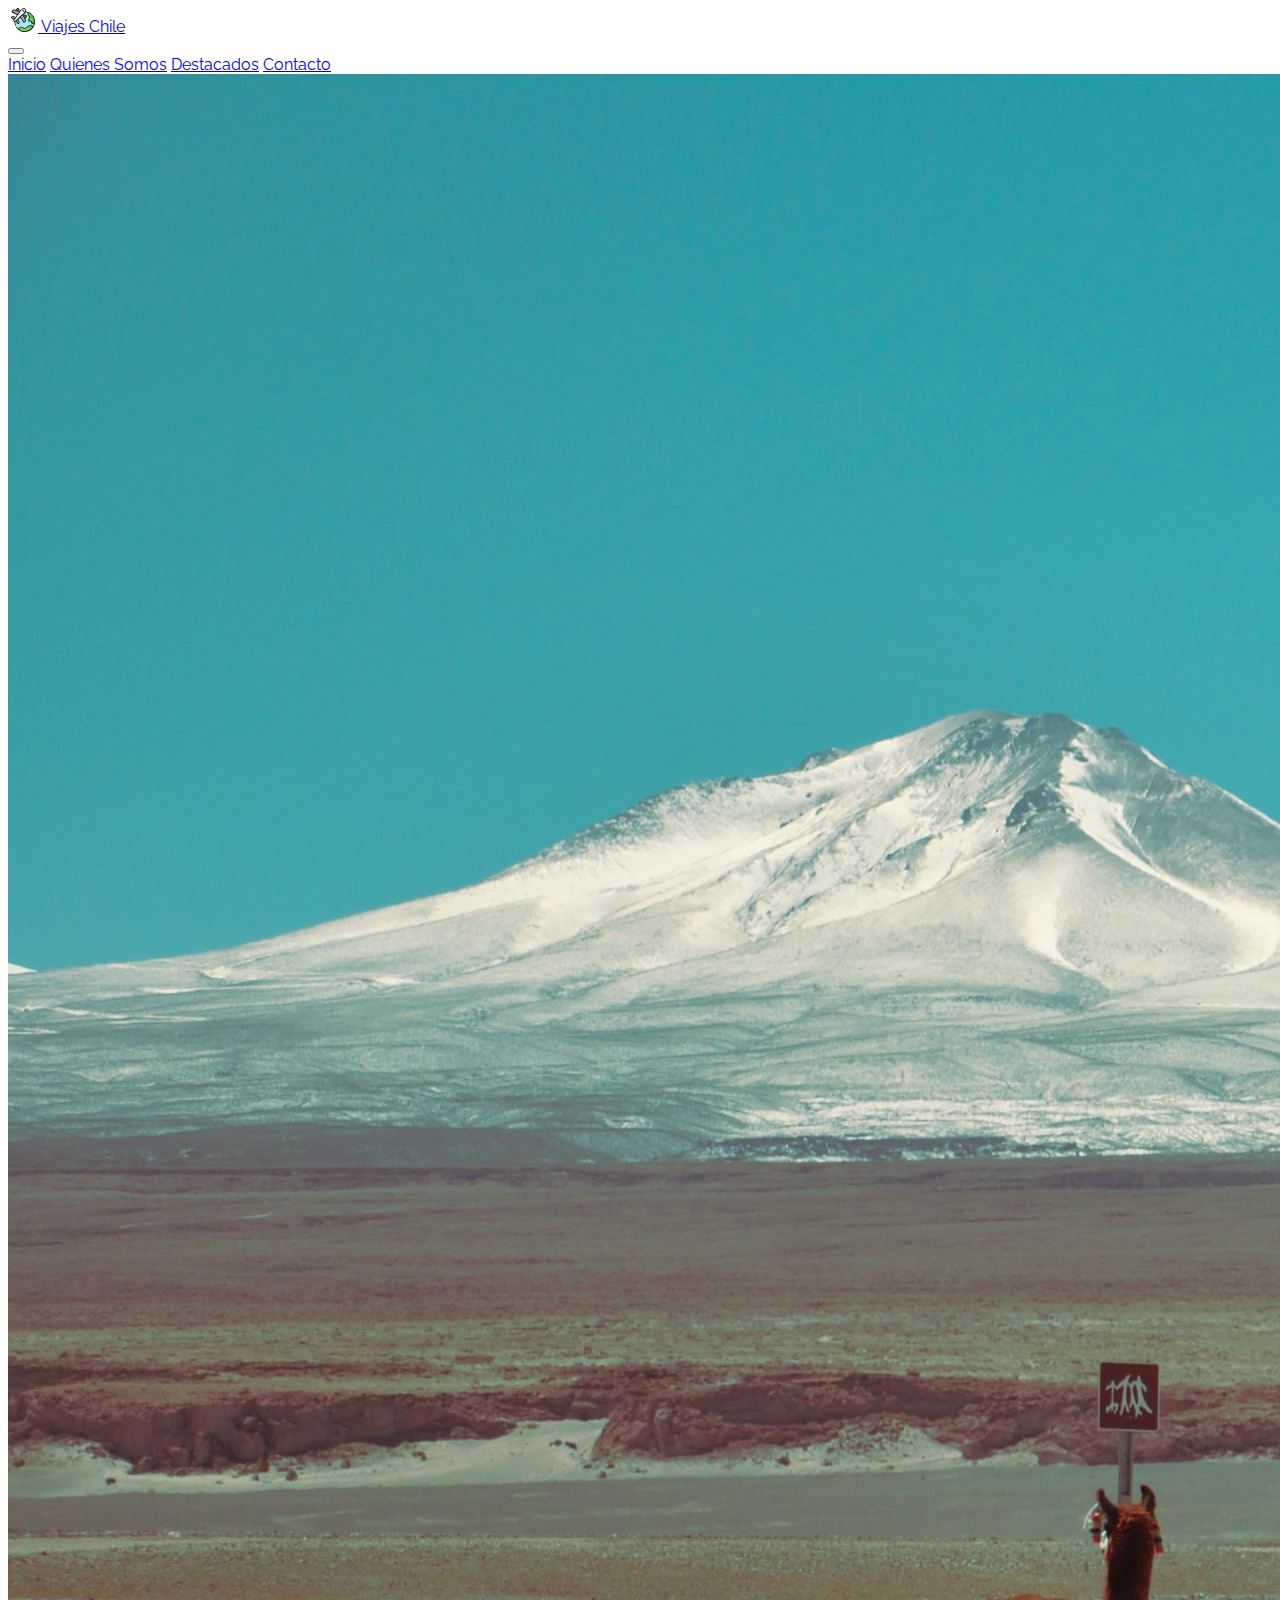
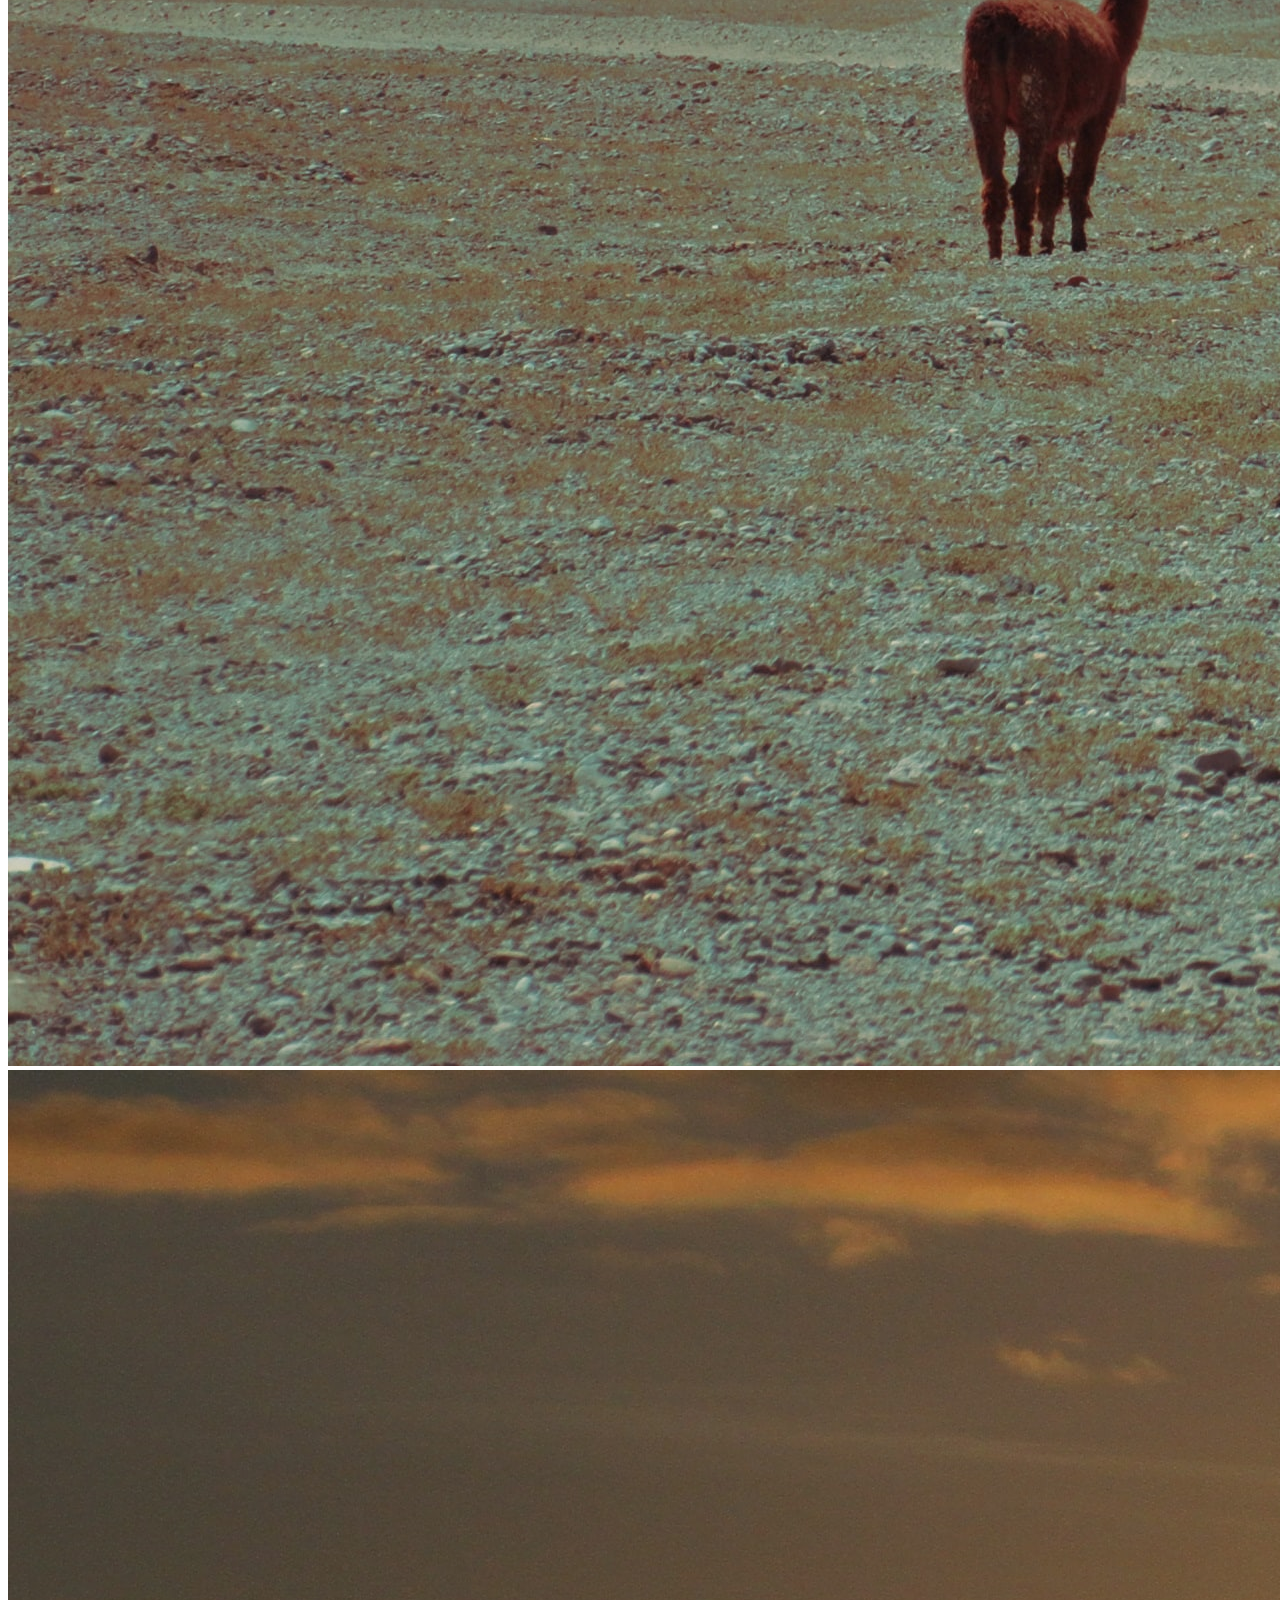
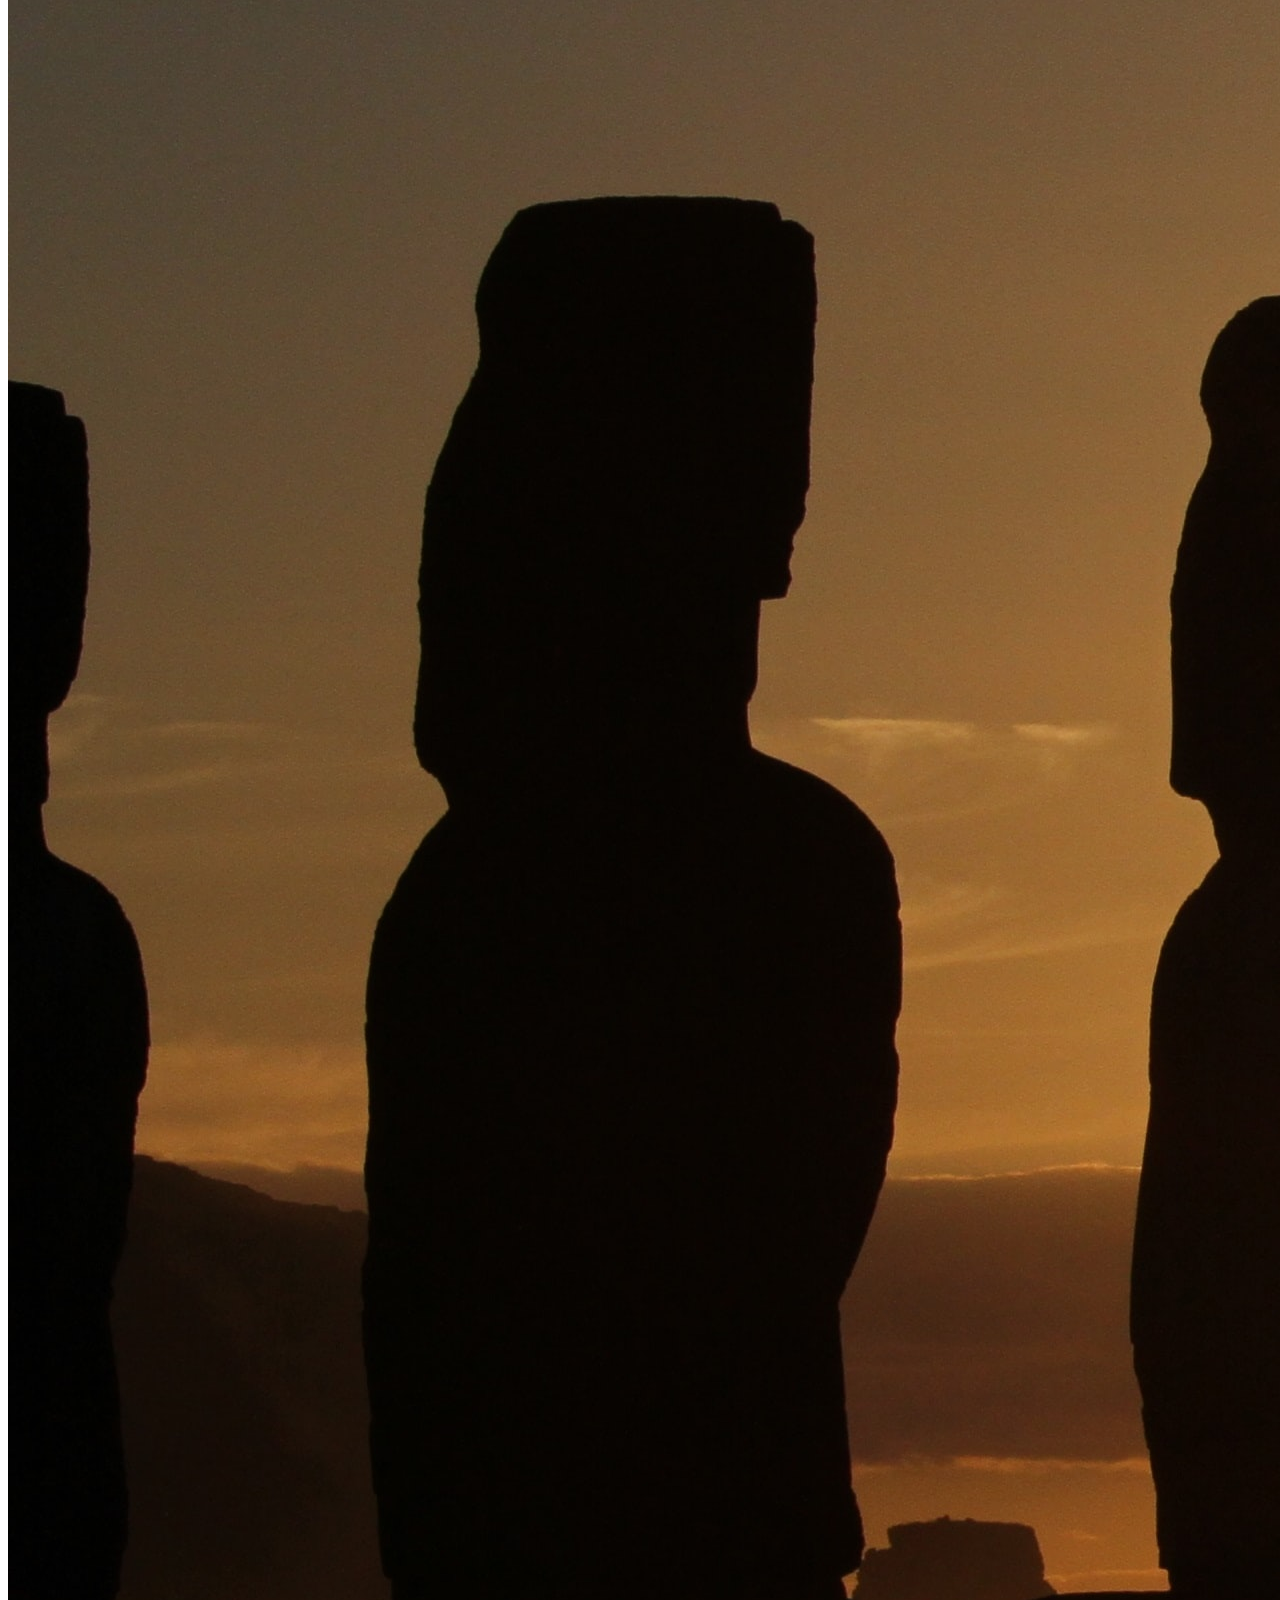
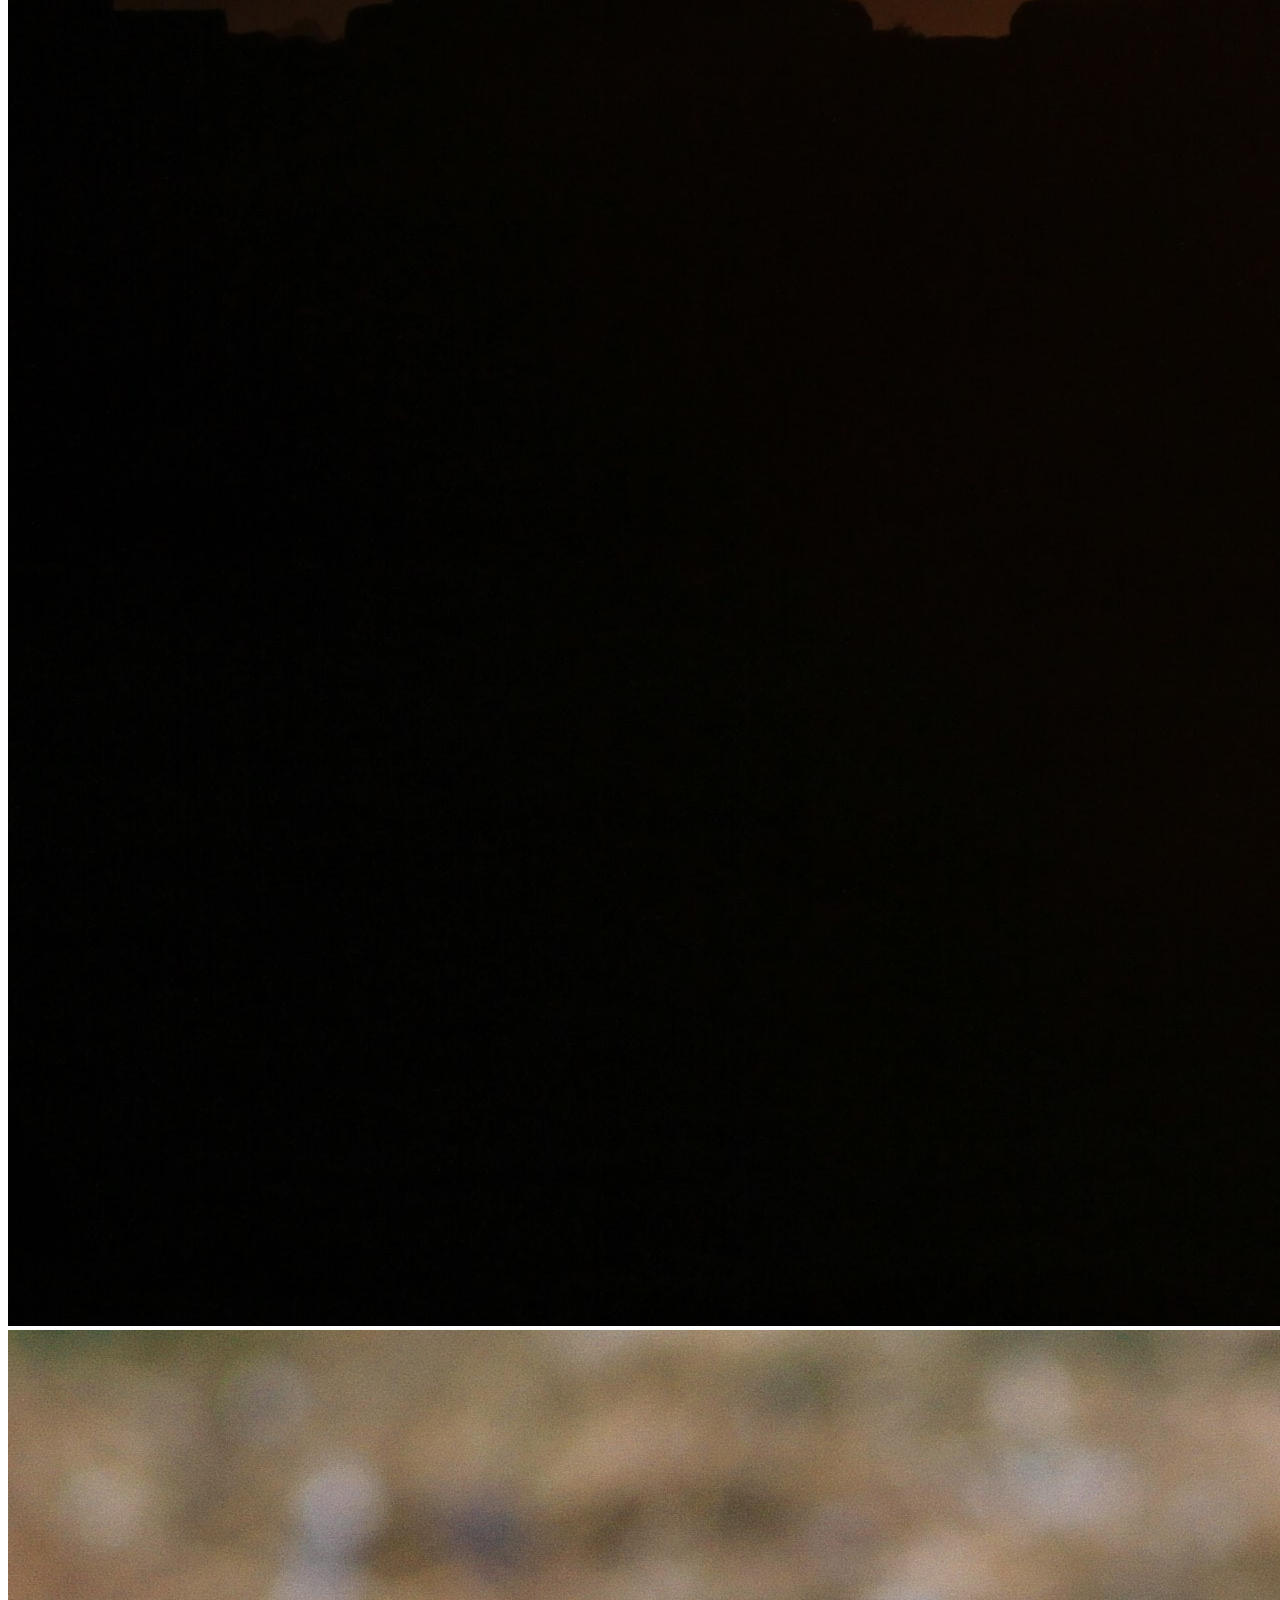
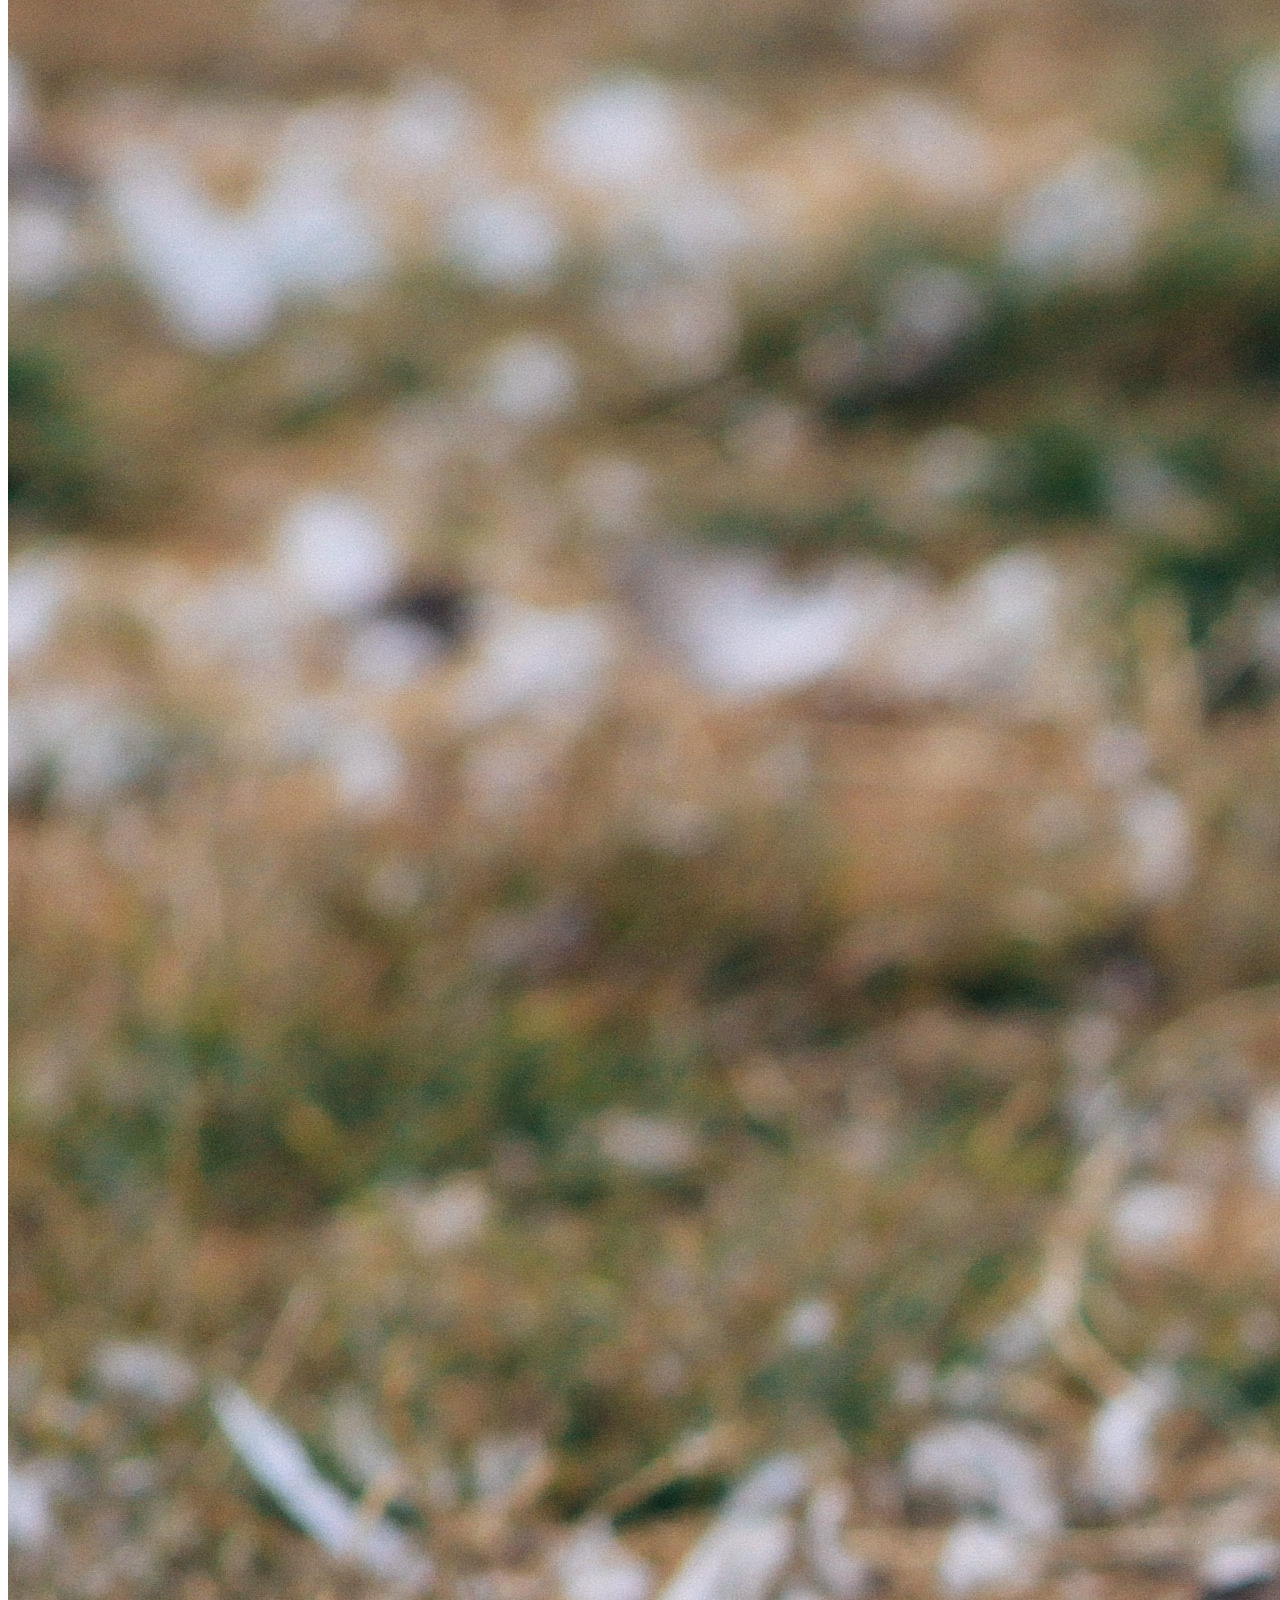
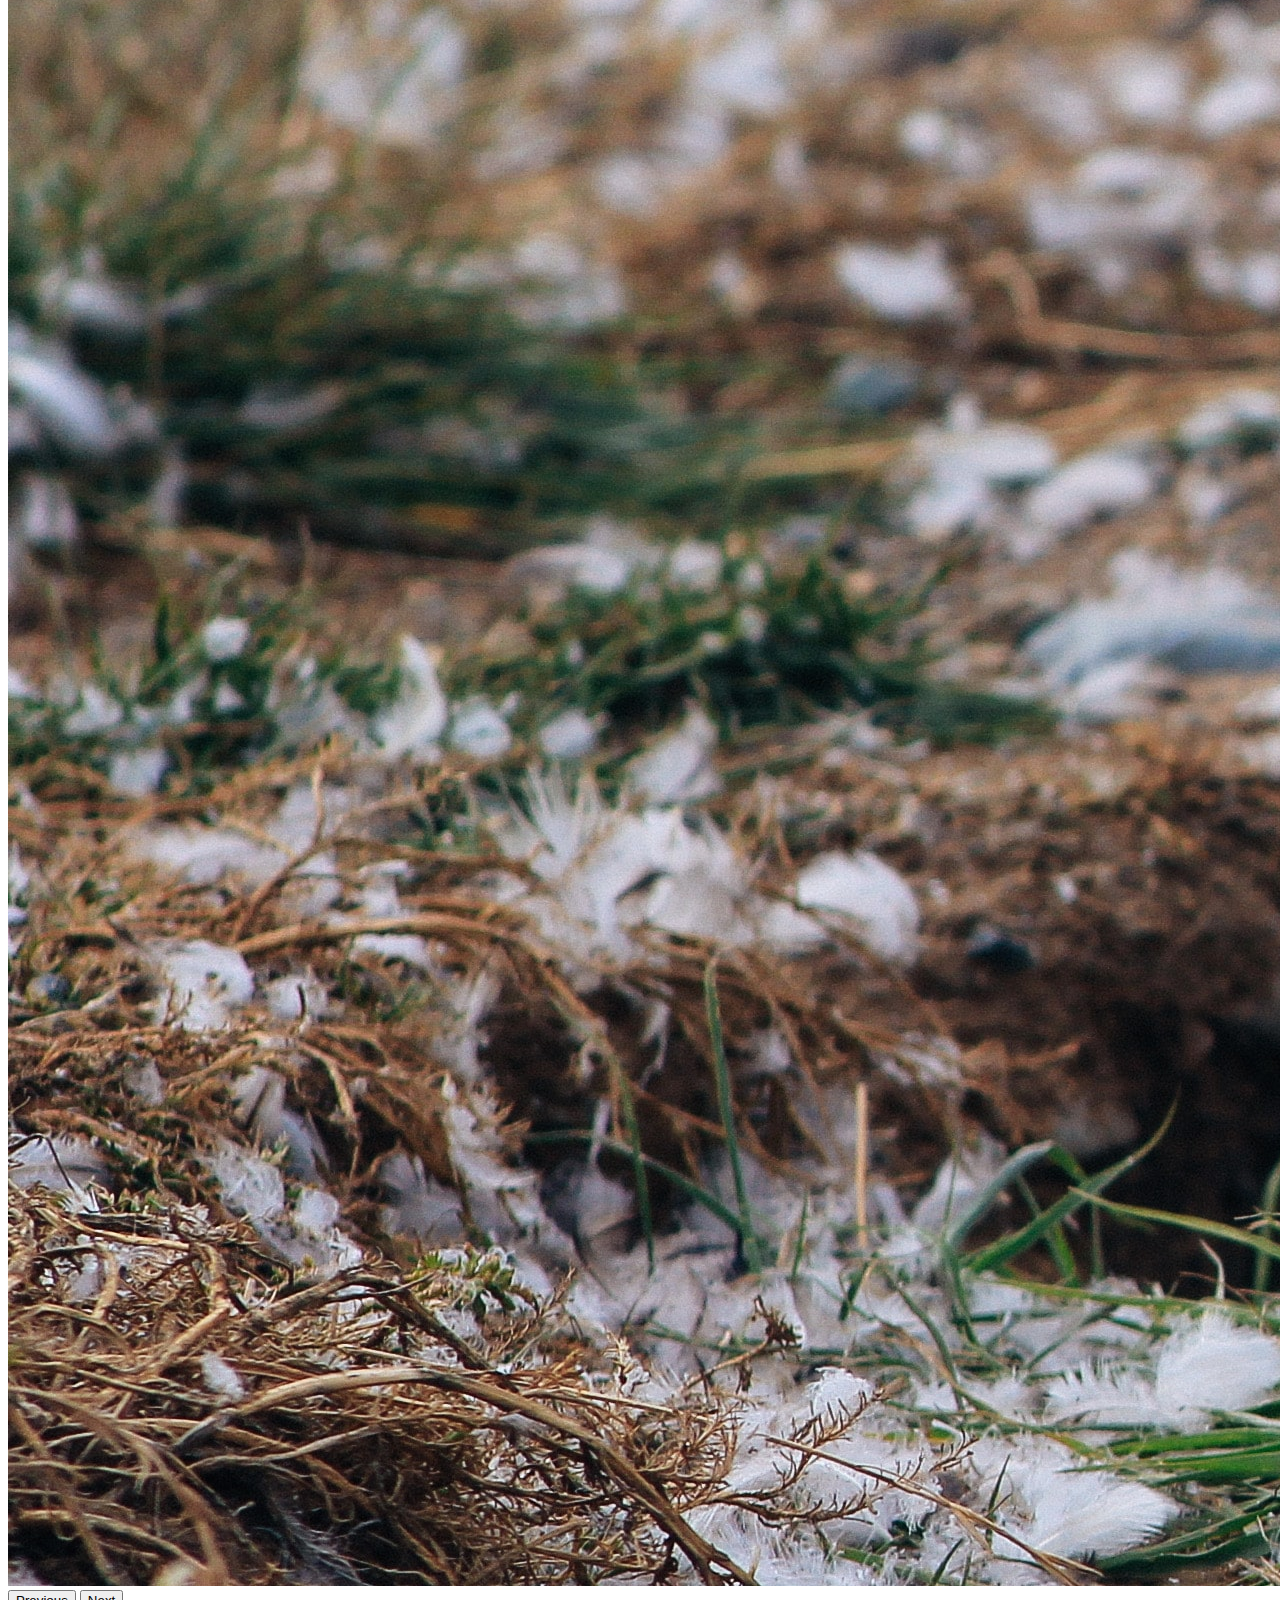
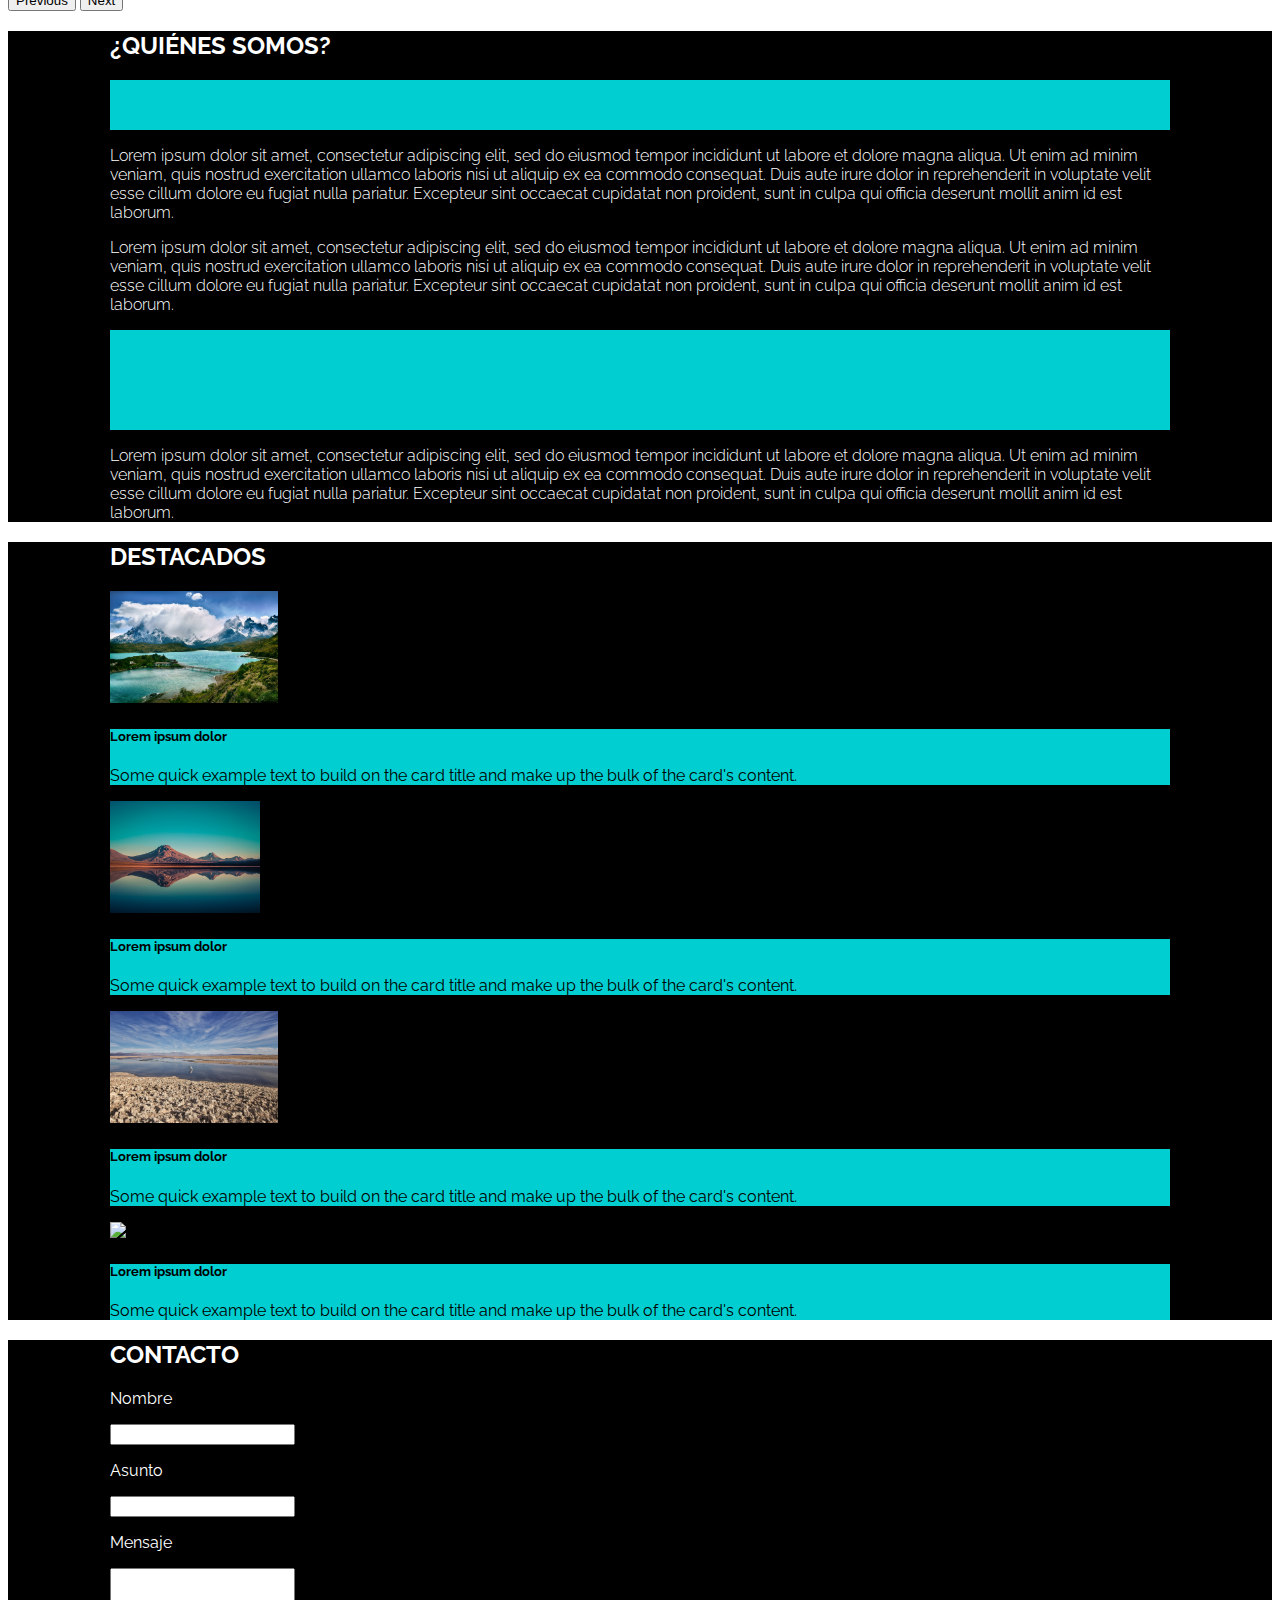
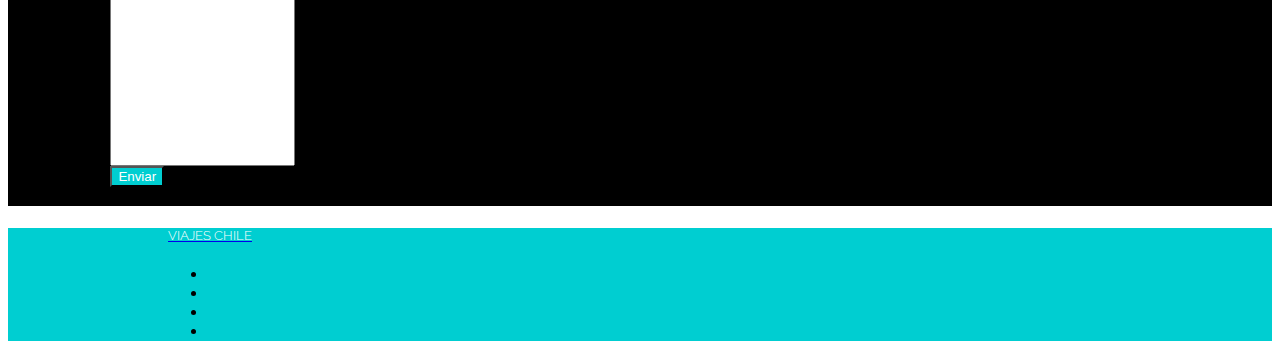
==== Viajes Chile/index.html @ 79a8bab2 "Commit inicial, falta docum. y js" ====
<!DOCTYPE html>
<html lang="en">
<head>
    <meta charset="UTF-8">
    <meta http-equiv="X-UA-Compatible" content="IE=edge">
    <meta name="viewport" content="width=device-width, initial-scale=1.0">
    <link rel="shortcut icon" type="image/png" href="assets/img/viajes.svg"> <!-- Favicon -->
    <title>Viajes Chile</title>
    <link rel="stylesheet" href="assets/css/style.css">
    <script type="text/javascript" src="assets/js/script.js"></script>
    <link href="https://cdn.jsdelivr.net/npm/bootstrap@5.1.3/dist/css/bootstrap.min.css" rel="stylesheet" integrity="sha384-1BmE4kWBq78iYhFldvKuhfTAU6auU8tT94WrHftjDbrCEXSU1oBoqyl2QvZ6jIW3" crossorigin="anonymous"> <!-- Bootstrap version 5.1.3 -->
    <link href="https://fonts.googleapis.com/css2?family=Raleway:wght@300;500&display=swap" rel="stylesheet"> <!-- Fuente Raleway 300 y 500, desde Google Fonts-->
    <script src="https://kit.fontawesome.com/f8b641b776.js" crossorigin="anonymous"></script> <!-- Setup de Font Awesome version 6 -->
</head>
<body>
    <!-- Nav Bar -->
    <nav class="navbar fixed-top navbar-dark navbar-expand-lg px-1 py-1">
        <div class="container-fluid col-4">
            <a class="navbar-brand" href="#">
            <img src="assets/img/viajes.svg" width="30" height="24" class="d-inline-block align-text-top">
            Viajes Chile
            </a>
        </div>
        <div class="container-fluid col-4 " id="nav-links">
            <a class="navbar-brand" href="#"></a>
            <button class="navbar-toggler" type="button" data-bs-toggle="collapse" data-bs-target="#navbarsExample05" aria-controls="navbarsExample05" aria-expanded="false" aria-label="Toggle navigation">
            <span class="navbar-toggler-icon"></span>
            </button>
            <div class="collapse navbar-collapse" id="navbarNavAltMarkup">
                <div class="navbar-nav">
                    <!-- Links a secciones correspondientes -->
                    <a class="nav-link" aria-current="page" href="#">Inicio</a>
                    <a class="nav-link" href="#QS">Quienes Somos</a> 
                    <a class="nav-link" href="#D">Destacados</a>
                    <a class="nav-link" href="#C">Contacto</a>
                </div>
            </div>
        </div>
    </nav>
    <header>
        <!-- Header con carousel -->
        <div id="carouselExampleControls" class="carousel slide" data-bs-ride="carousel">
            <div class="carousel-inner">
                <div class="carousel-item active">
                    <img src="assets/img/carousel1.jpg" class="d-block w-100" alt="...">
                </div>
                <div class="carousel-item">
                    <img src="assets/img/carousel2.jpg" class="d-block w-100" alt="...">
                </div>
                <div class="carousel-item">
                    <img src="assets/img/carousel3.jpg" class="d-block w-100" alt="...">
                </div>
            </div>
            <button class="carousel-control-prev" type="button" data-bs-target="#carouselExampleControls" data-bs-slide="prev">
                <span class="carousel-control-prev-icon" aria-hidden="true"></span>
                <span class="visually-hidden">Previous</span>
            </button>
            <button class="carousel-control-next" type="button" data-bs-target="#carouselExampleControls" data-bs-slide="next">
                <span class="carousel-control-next-icon" aria-hidden="true"></span>
                <span class="visually-hidden">Next</span>
            </button>
        </div>
    </header>
    <section class="d-none d-md-block" style="background-color: black;">
        <h2 class="text-center p-5 white" id="QS">¿QUIÉNES SOMOS?</h2> <!-- Seccion Quienes Somos, mucho texto -->
        <div class="container-fluid row py-3">
            <div class="col-md-4">
                <div class="d-flex justify-content-center align-items-center" style="background-color: darkturquoise; height: 50px;">
                    <i class="fa-solid fa-plane fa-2xl" style="color: #fff;"></i>
                </div>
                <p class="white light">Lorem ipsum dolor sit amet, consectetur adipiscing elit, sed do eiusmod tempor incididunt ut labore et dolore magna aliqua. Ut enim ad minim veniam, quis nostrud exercitation ullamco laboris nisi ut aliquip ex ea commodo consequat. Duis aute irure dolor in reprehenderit in voluptate velit esse cillum dolore eu fugiat nulla pariatur. Excepteur sint occaecat cupidatat non proident, sunt in culpa qui officia deserunt mollit anim id est laborum.</p>
            </div>
            <div class="col-md-4">
                <p class="white light">Lorem ipsum dolor sit amet, consectetur adipiscing elit, sed do eiusmod tempor incididunt ut labore et dolore magna aliqua. Ut enim ad minim veniam, quis nostrud exercitation ullamco laboris nisi ut aliquip ex ea commodo consequat. Duis aute irure dolor in reprehenderit in voluptate velit esse cillum dolore eu fugiat nulla pariatur. Excepteur sint occaecat cupidatat non proident, sunt in culpa qui officia deserunt mollit anim id est laborum.</p>
                <div class="d-flex justify-content-center align-items-center" style="background-color: darkturquoise; height: 50px;">
                    <i class="fa-solid fa-mountain fa-2xl" style="color: #fff;"></i>
                </div>
            </div>
            <div class="col-md-4">
                <div class="d-flex justify-content-center align-items-center" style="background-color: darkturquoise; height: 50px;">
                    <i class="fa-solid fa-route fa-2xl" style="color: #fff;"></i>
                </div>
                <p class="white light">Lorem ipsum dolor sit amet, consectetur adipiscing elit, sed do eiusmod tempor incididunt ut labore et dolore magna aliqua. Ut enim ad minim veniam, quis nostrud exercitation ullamco laboris nisi ut aliquip ex ea commodo consequat. Duis aute irure dolor in reprehenderit in voluptate velit esse cillum dolore eu fugiat nulla pariatur. Excepteur sint occaecat cupidatat non proident, sunt in culpa qui officia deserunt mollit anim id est laborum.</p>
            </div>
        </div>
    </section>
    <section style="background-color: black;">
        <h2 class="text-center p-5 white" id="D">DESTACADOS</h2> <!-- Seccion Destacados, conjunto de cards en una sola fila -->
        <div class="container-fluid row py-3">
            <div class="col-md-3">
                <div class="card">
                    <img src="assets/img/card1.jpg" class="card-img-top" style="height: 7rem;">
                    <div class="card-body celeste">
                        <h5 class="card-title">Lorem ipsum dolor</h5>
                        <p class="card-text">Some quick example text to build on the card title and make up the bulk of the card's content.</p>
                    </div>
                </div>
            </div>
            <div class="col-md-3">
                <div class="card">
                    <img src="assets/img/card2.jpg" class="card-img-top" style="height: 7rem;">
                    <div class="card-body celeste">
                        <h5 class="card-title">Lorem ipsum dolor</h5>
                        <p class="card-text">Some quick example text to build on the card title and make up the bulk of the card's content.</p>
                    </div>
                </div>
            </div>
            <div class="col-md-3">
                <div class="card">
                    <img src="assets/img/card3.jpg" class="card-img-top" style="height: 7rem;">
                    <div class="card-body celeste">
                        <h5 class="card-title">Lorem ipsum dolor</h5>
                        <p class="card-text">Some quick example text to build on the card title and make up the bulk of the card's content.</p>
                    </div>
                </div>
            </div>
            <div class="col-md-3">
                <div class="card">
                    <img src="assets/img/card4.jpg" class="card-img-top" style="height: 7rem;">
                    <div class="card-body celeste">
                        <h5 class="card-title">Lorem ipsum dolor</h5>
                        <p class="card-text">Some quick example text to build on the card title and make up the bulk of the card's content.</p>
                    </div>
                </div>
            </div>
        </div>
    </section>
    <section style="background-color: black;">
        <h2 class="text-center p-5 white" id="C">CONTACTO</h2> <!-- Seccion Contacto, contiene forms -->
        <p class="white py-1">Nombre</p>
        <div class="py-1">
            <input type="nombre" class="form-control" id="form-nombre">
        </div>
        <p class="white py-1">Asunto</p>
        <div class="py-1">
            <input type="asunto" class="form-control" id="form-asunto">
        </div>
        <p class="white py-1">Mensaje</p>
        <div class="py-1">
            <input type="mensaje" class="form-control" id="form-mensaje"> <!-- Form ligeramente más grande -->
        </div>
        <div class="py-3" id="pb">
            <button type="button" class="btn btn-light py-1" id="enviarCorreo" data-bs-toggle="tooltip" data-bs-placement="bottom" title="Enviar un correo"> Enviar </button> <!-- Boton con tooltip -->
        </div>
        <br>
    </section>
    <div class="container-fluid celeste" id="ftr"> <!-- Footer, los iconos redirigen a los sitios respectivos, y el texto de viajes chile al inicio -->
        <footer class="d-flex justify-content-between align-items-center py-4">
            <div class="col-md-4 d-flex align-items-center white">
                <a href="#" class="mb-3 me-2 mb-md-0 text-muted text-decoration-none lh-1">
                    <h5 class="white light">VIAJES CHILE</h5>
                </a>
            </div>
            <ul class="nav col-md-4 justify-content-end list-unstyled d-flex">
                <li class="ms-3"><a class="text-muted" href="www.github.com"><i class="fa-brands fa-square-github fa-xl" style="color: #ffffff;"></i></use></svg></a></li>
                <li class="ms-3"><a class="text-muted" href="www.linkedin.com"><i class="fa-brands fa-linkedin fa-xl" style="color: #ffffff;"></i></use></svg></a></li>
                <li class="ms-3"><a class="text-muted" href="www.twitter.com"><i class="fa-brands fa-square-twitter fa-xl" style="color: #ffffff;"></i></use></svg></a></li>
                <li class="ms-3"><a class="text-muted" href="www.facebook.com"><i class="fa-brands fa-square-facebook fa-xl" style="color: #ffffff;"></i></use></svg></a></li>
            </ul>
        </footer>
    </div>
    <script src="https://cdn.jsdelivr.net/npm/bootstrap@5.1.3/dist/js/bootstrap.bundle.min.js" integrity="sha384-ka7Sk0Gln4gmtz2MlQnikT1wXgYsOg+OMhuP+IlRH9sENBO0LRn5q+8nbTov4+1p" crossorigin="anonymous"></script>
</body>
</html>
---- Viajes Chile/assets/css/style.css ----
body {
    font-family: "Raleway";
}

section {
    padding-left: 8vw;
    padding-right: 8vw;
}

.white {
    color: #fff;
}

.light {
    font-weight: 300;
}

.celeste {
    background-color:darkturquoise;
}

#form-mensaje {
    height: 12rem;
}

#enviarCorreo {
    color: #fff;
    background-color: darkturquoise;
}

#ftr {
    padding-left: 10rem;
    padding-right: 10rem;
}
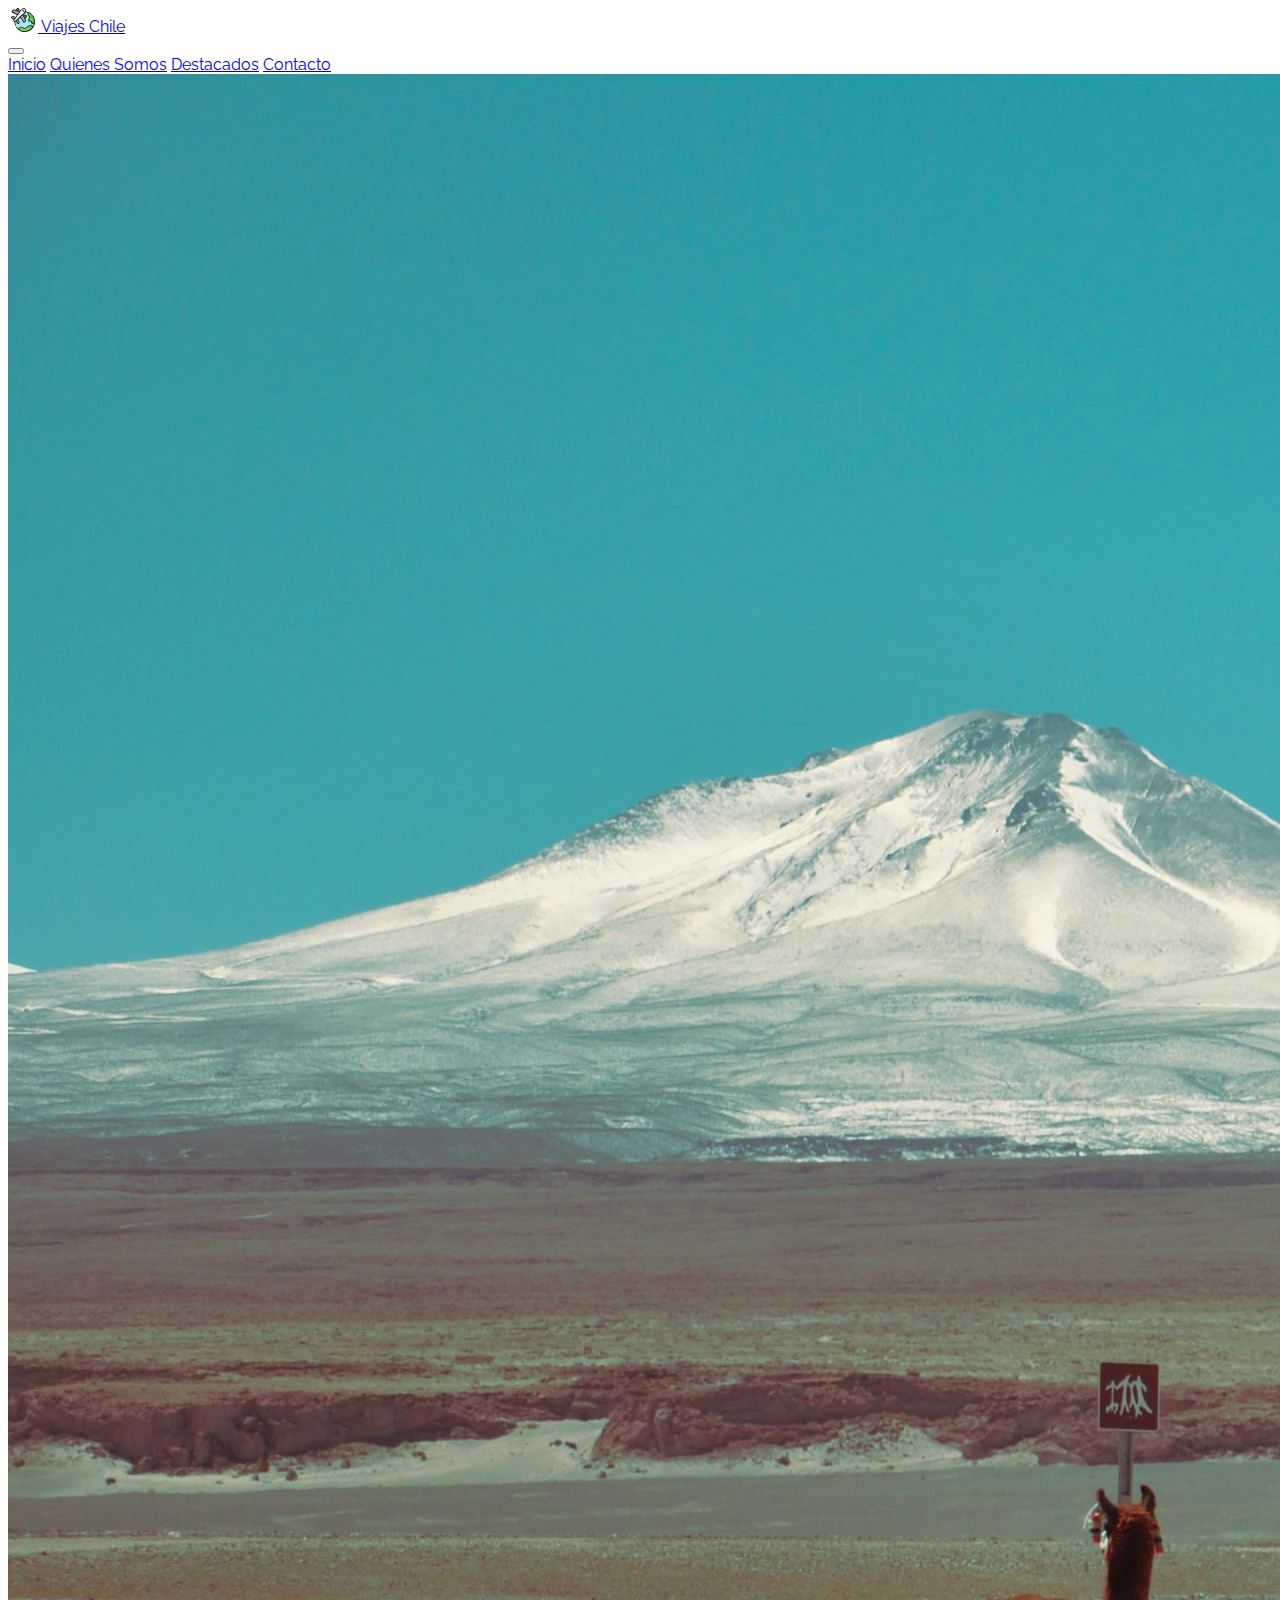
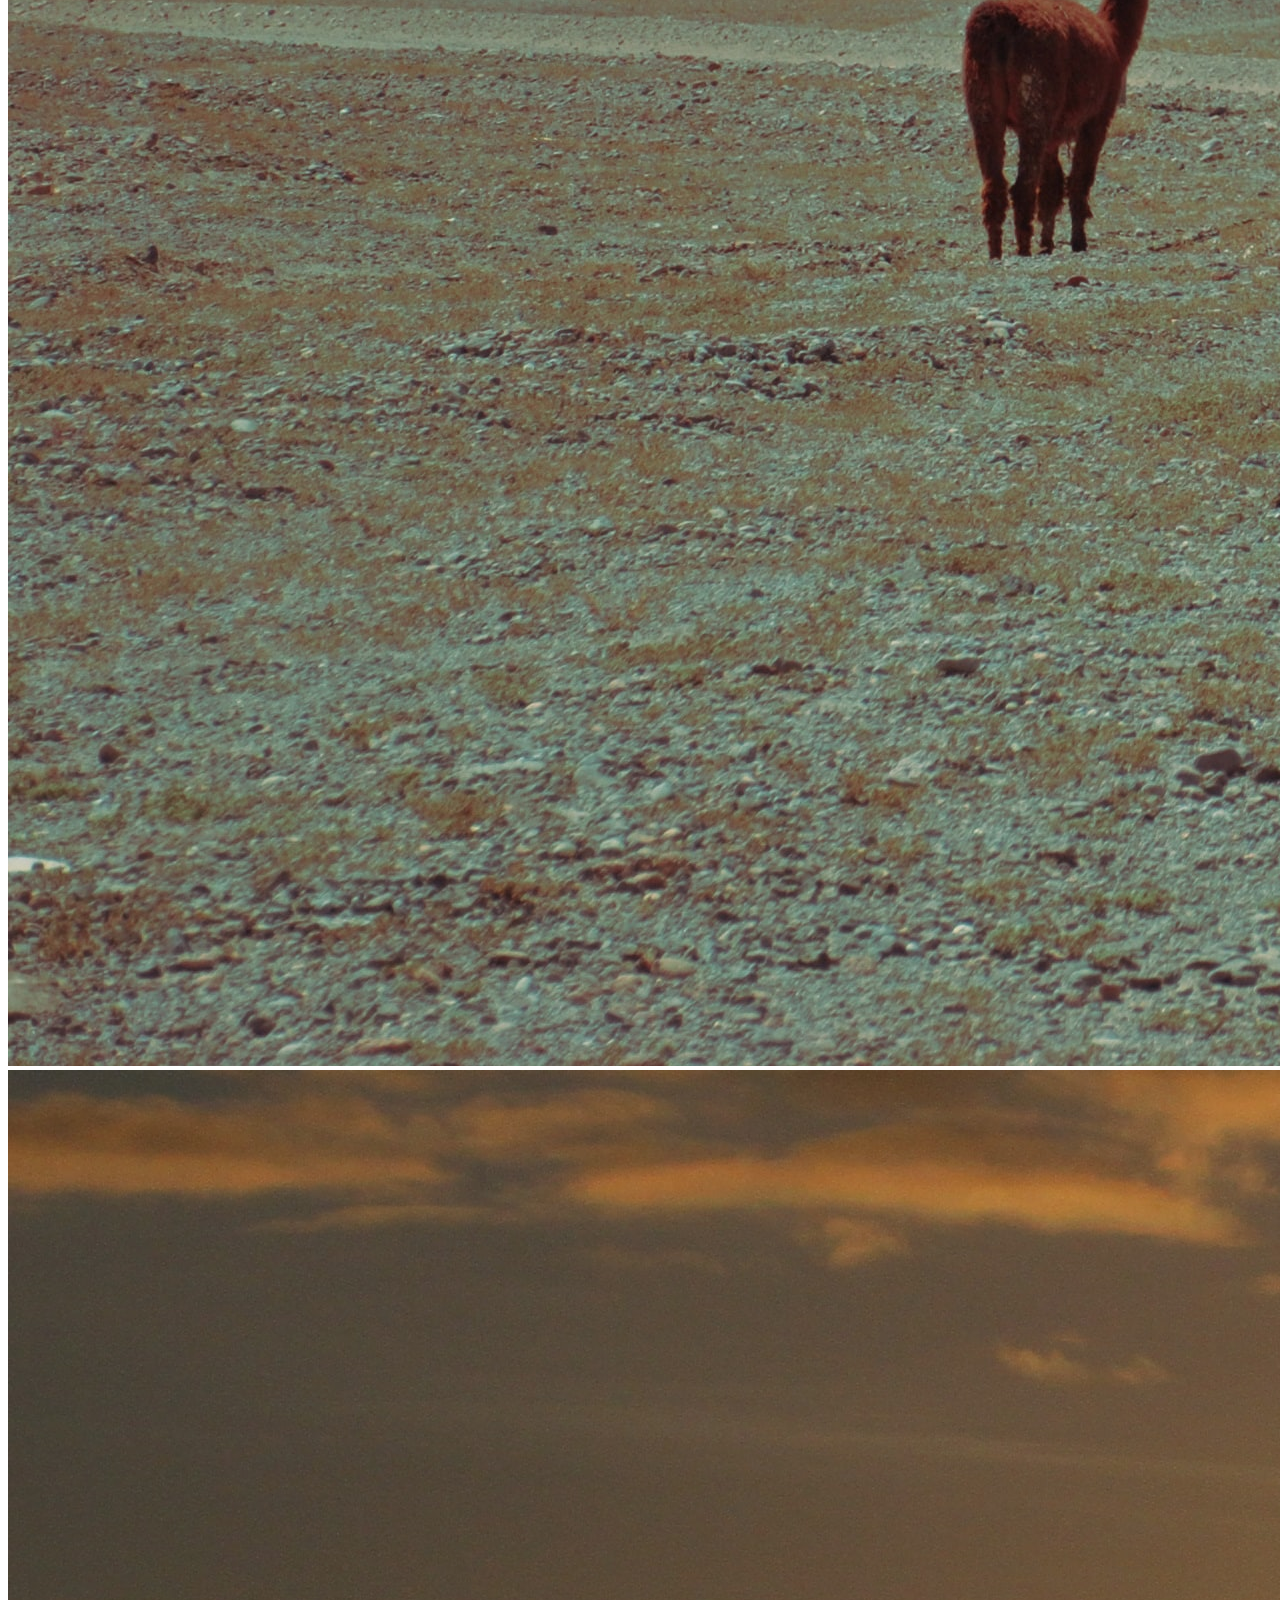
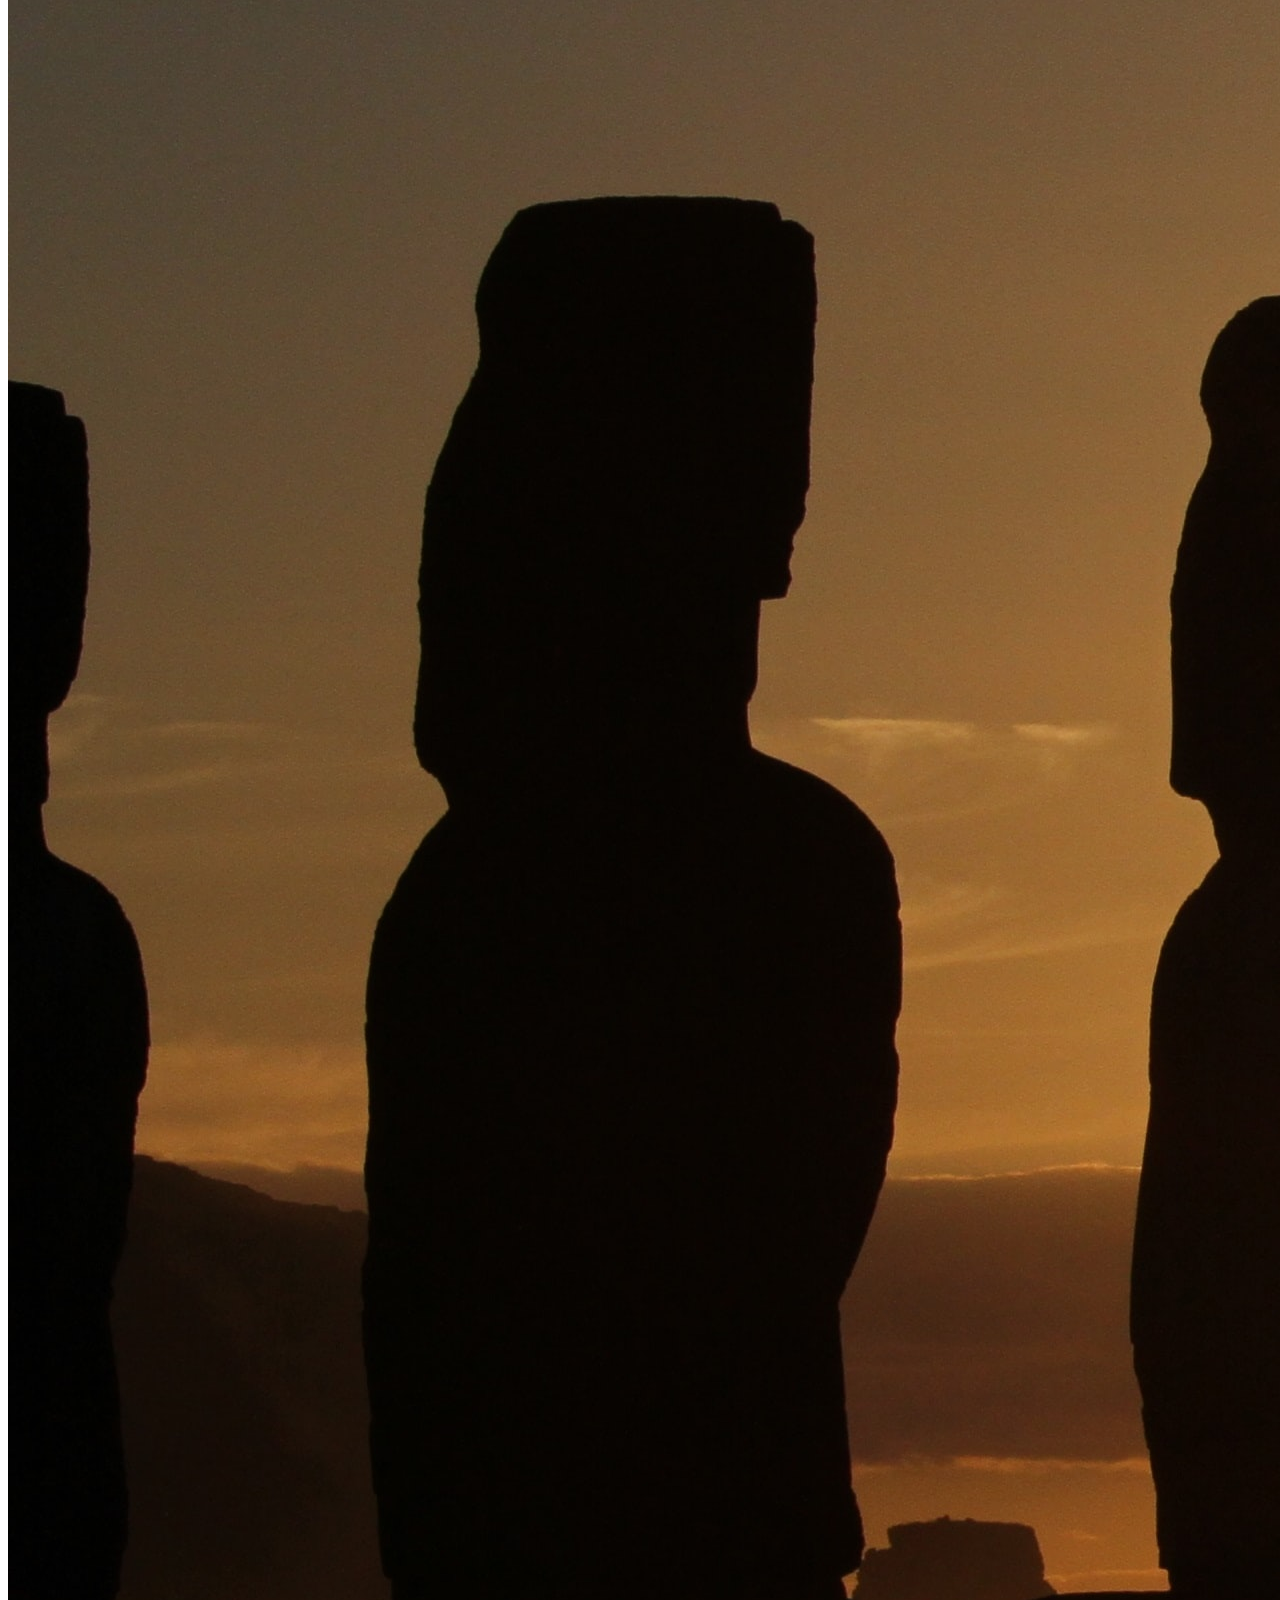
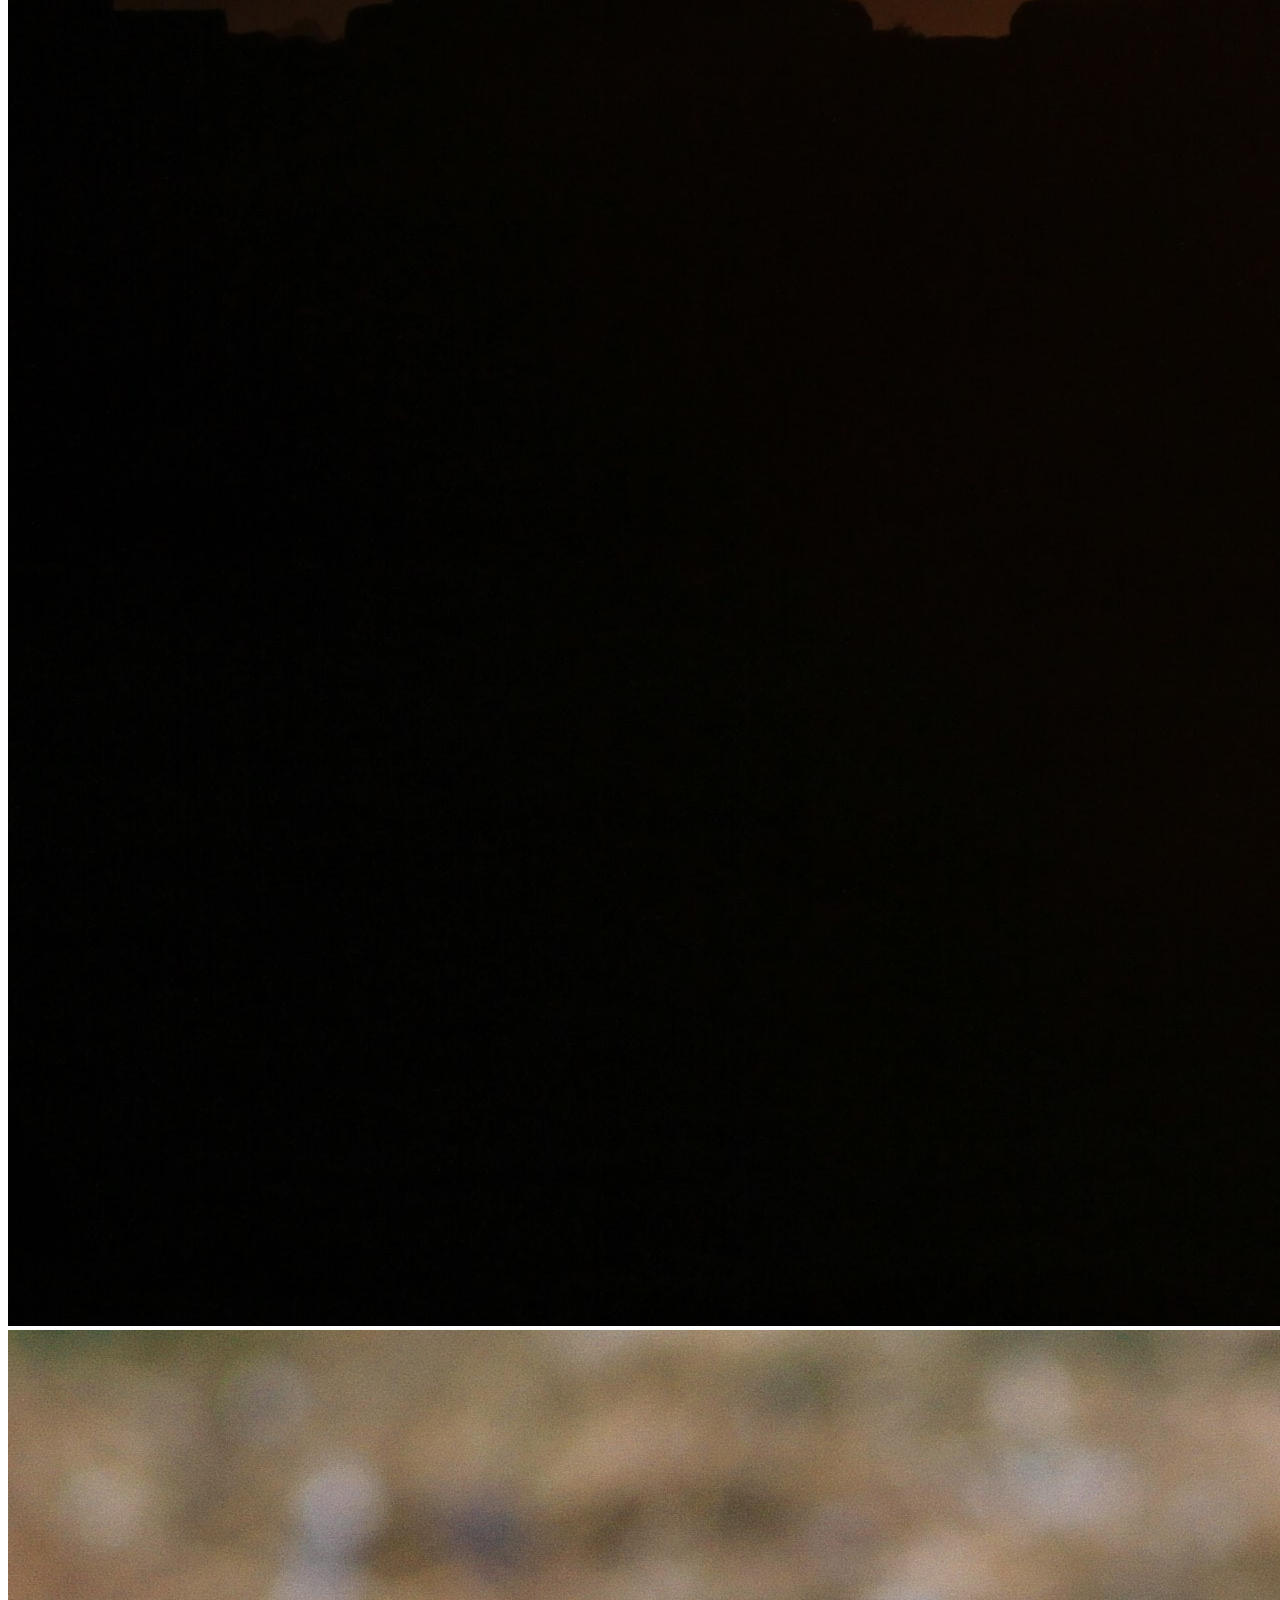
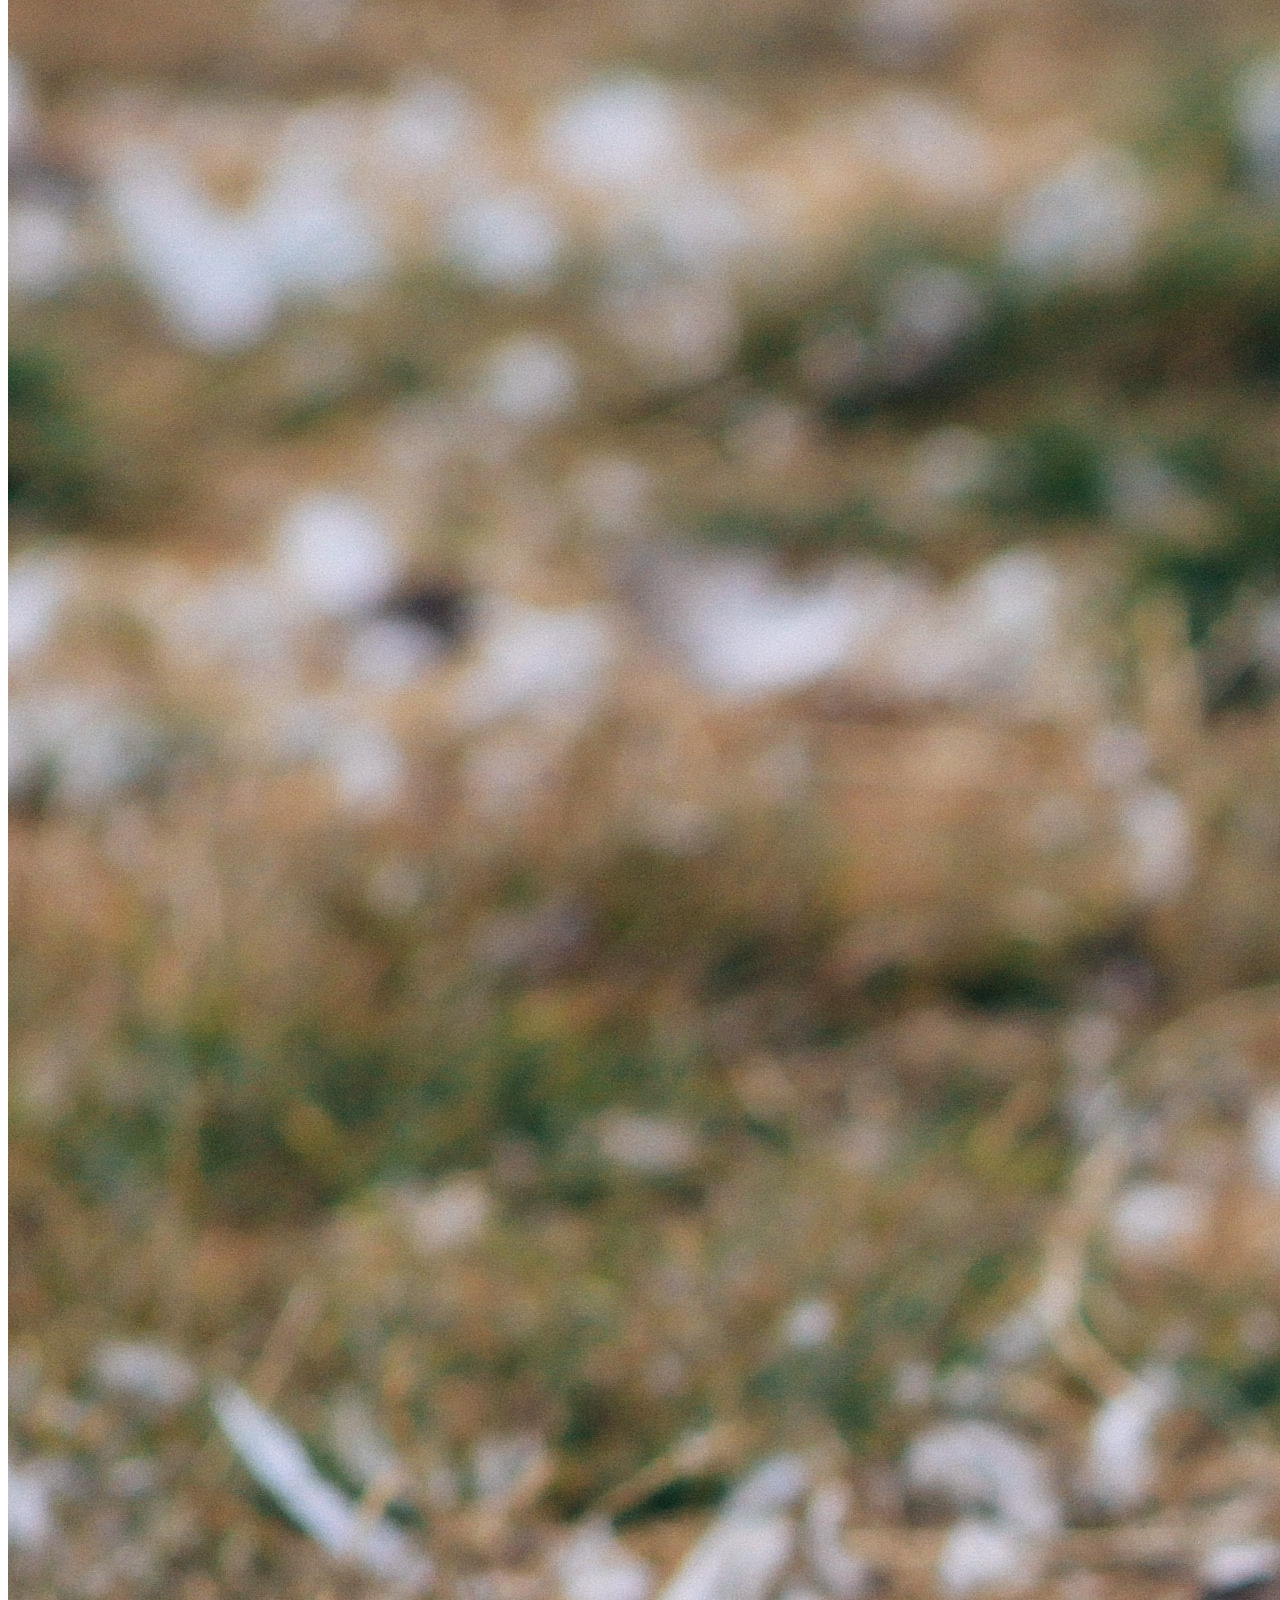
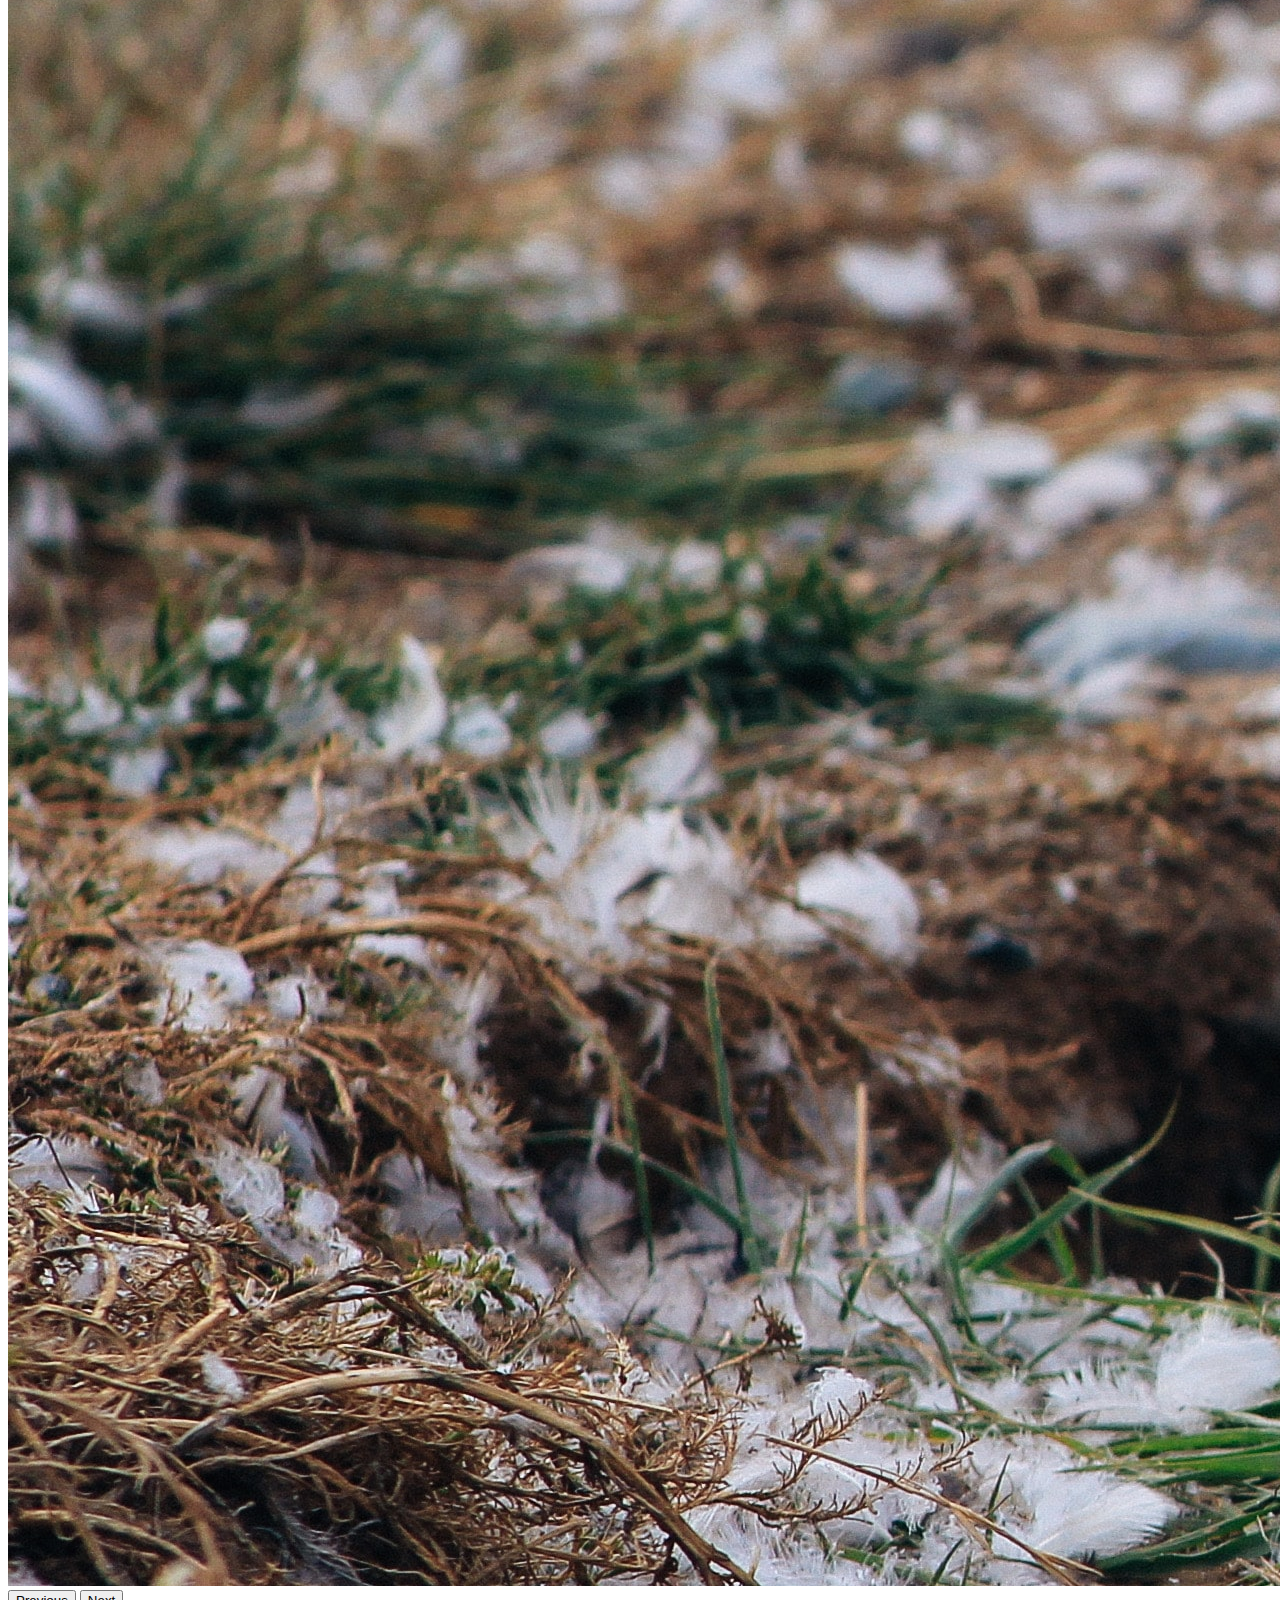
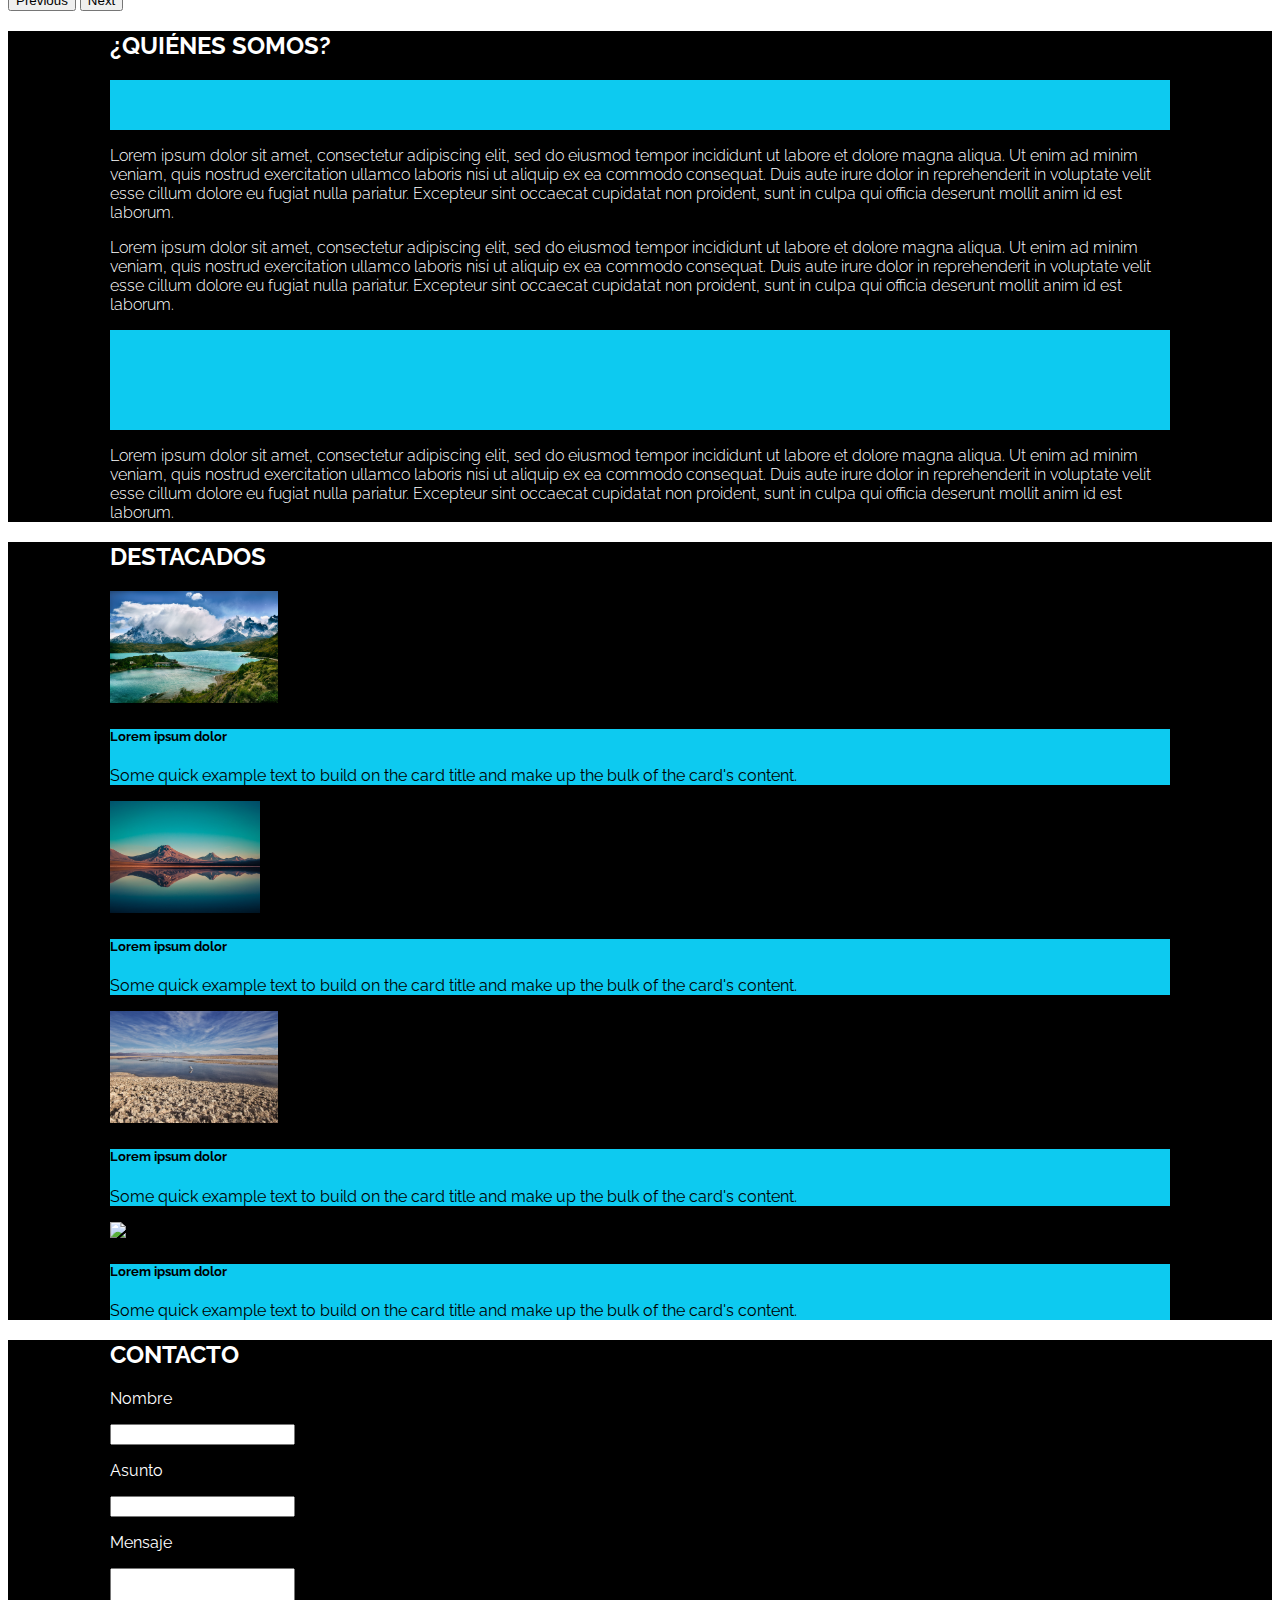
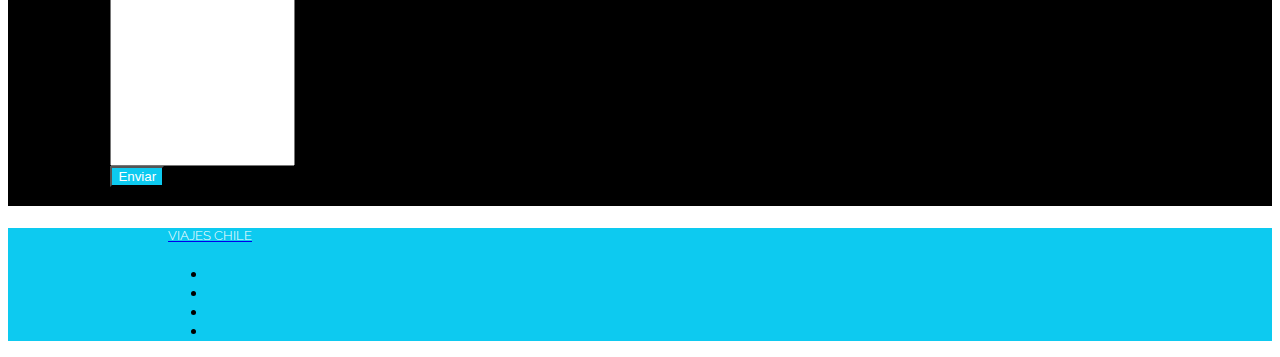
==== commit e9d34882: "se corrige color" ====
--- a/Viajes Chile/index.html
+++ b/Viajes Chile/index.html
@@ -12,7 +12,7 @@
     <link href="https://fonts.googleapis.com/css2?family=Raleway:wght@300;500&display=swap" rel="stylesheet"> <!-- Fuente Raleway 300 y 500, desde Google Fonts-->
     <script src="https://kit.fontawesome.com/f8b641b776.js" crossorigin="anonymous"></script> <!-- Setup de Font Awesome version 6 -->
 </head>
-<body>
+<body data-bs-spy="scroll">
     <!-- Nav Bar -->
     <nav class="navbar fixed-top navbar-dark navbar-expand-lg px-1 py-1">
         <div class="container-fluid col-4">
@@ -39,7 +39,7 @@
     </nav>
     <header>
         <!-- Header con carousel -->
-        <div id="carouselExampleControls" class="carousel slide" data-bs-ride="carousel">
+        <div id="carouselExampleControls" class="carousel slide" data-bs-ride="carousel"> <!-- Carousel, item que contiene js n -->
             <div class="carousel-inner">
                 <div class="carousel-item active">
                     <img src="assets/img/carousel1.jpg" class="d-block w-100" alt="...">
@@ -65,19 +65,19 @@
         <h2 class="text-center p-5 white" id="QS">¿QUIÉNES SOMOS?</h2> <!-- Seccion Quienes Somos, mucho texto -->
         <div class="container-fluid row py-3">
             <div class="col-md-4">
-                <div class="d-flex justify-content-center align-items-center" style="background-color: darkturquoise; height: 50px;">
+                <div class="d-flex justify-content-center align-items-center" style="background-color: #0DCAF0; height: 50px;">
                     <i class="fa-solid fa-plane fa-2xl" style="color: #fff;"></i>
                 </div>
                 <p class="white light">Lorem ipsum dolor sit amet, consectetur adipiscing elit, sed do eiusmod tempor incididunt ut labore et dolore magna aliqua. Ut enim ad minim veniam, quis nostrud exercitation ullamco laboris nisi ut aliquip ex ea commodo consequat. Duis aute irure dolor in reprehenderit in voluptate velit esse cillum dolore eu fugiat nulla pariatur. Excepteur sint occaecat cupidatat non proident, sunt in culpa qui officia deserunt mollit anim id est laborum.</p>
             </div>
             <div class="col-md-4">
                 <p class="white light">Lorem ipsum dolor sit amet, consectetur adipiscing elit, sed do eiusmod tempor incididunt ut labore et dolore magna aliqua. Ut enim ad minim veniam, quis nostrud exercitation ullamco laboris nisi ut aliquip ex ea commodo consequat. Duis aute irure dolor in reprehenderit in voluptate velit esse cillum dolore eu fugiat nulla pariatur. Excepteur sint occaecat cupidatat non proident, sunt in culpa qui officia deserunt mollit anim id est laborum.</p>
-                <div class="d-flex justify-content-center align-items-center" style="background-color: darkturquoise; height: 50px;">
+                <div class="d-flex justify-content-center align-items-center" style="background-color: #0DCAF0; height: 50px;">
                     <i class="fa-solid fa-mountain fa-2xl" style="color: #fff;"></i>
                 </div>
             </div>
             <div class="col-md-4">
-                <div class="d-flex justify-content-center align-items-center" style="background-color: darkturquoise; height: 50px;">
+                <div class="d-flex justify-content-center align-items-center" style="background-color: #0DCAF0; height: 50px;">
                     <i class="fa-solid fa-route fa-2xl" style="color: #fff;"></i>
                 </div>
                 <p class="white light">Lorem ipsum dolor sit amet, consectetur adipiscing elit, sed do eiusmod tempor incididunt ut labore et dolore magna aliqua. Ut enim ad minim veniam, quis nostrud exercitation ullamco laboris nisi ut aliquip ex ea commodo consequat. Duis aute irure dolor in reprehenderit in voluptate velit esse cillum dolore eu fugiat nulla pariatur. Excepteur sint occaecat cupidatat non proident, sunt in culpa qui officia deserunt mollit anim id est laborum.</p>
@@ -152,10 +152,10 @@
                 </a>
             </div>
             <ul class="nav col-md-4 justify-content-end list-unstyled d-flex">
-                <li class="ms-3"><a class="text-muted" href="www.github.com"><i class="fa-brands fa-square-github fa-xl" style="color: #ffffff;"></i></use></svg></a></li>
-                <li class="ms-3"><a class="text-muted" href="www.linkedin.com"><i class="fa-brands fa-linkedin fa-xl" style="color: #ffffff;"></i></use></svg></a></li>
-                <li class="ms-3"><a class="text-muted" href="www.twitter.com"><i class="fa-brands fa-square-twitter fa-xl" style="color: #ffffff;"></i></use></svg></a></li>
-                <li class="ms-3"><a class="text-muted" href="www.facebook.com"><i class="fa-brands fa-square-facebook fa-xl" style="color: #ffffff;"></i></use></svg></a></li>
+                <li class="ms-3"><a class="text-muted" href="www.github.com"><i class="fa-brands fa-square-github fa-xl" style="color: #ffffff;"></i></use></svg></a></li> <!-- Icono de Github -->
+                <li class="ms-3"><a class="text-muted" href="www.linkedin.com"><i class="fa-brands fa-linkedin fa-xl" style="color: #ffffff;"></i></use></svg></a></li> <!-- Icono de Linkedin -->
+                <li class="ms-3"><a class="text-muted" href="www.twitter.com"><i class="fa-brands fa-square-twitter fa-xl" style="color: #ffffff;"></i></use></svg></a></li> <!-- Icono de Twitter -->
+                <li class="ms-3"><a class="text-muted" href="www.facebook.com"><i class="fa-brands fa-square-facebook fa-xl" style="color: #ffffff;"></i></use></svg></a></li> <!-- Icono de Facebook -->
             </ul>
         </footer>
     </div>
--- a/Viajes Chile/assets/css/style.css
+++ b/Viajes Chile/assets/css/style.css
@@ -1,3 +1,7 @@
+html {
+    scroll-behavior: smooth;
+}
+
 body {
     font-family: "Raleway";
 }
@@ -16,7 +20,7 @@
 }
 
 .celeste {
-    background-color:darkturquoise;
+    background-color:#0DCAF0;
 }
 
 #form-mensaje {
@@ -25,7 +29,7 @@
 
 #enviarCorreo {
     color: #fff;
-    background-color: darkturquoise;
+    background-color: #0DCAF0;
 }
 
 #ftr {
